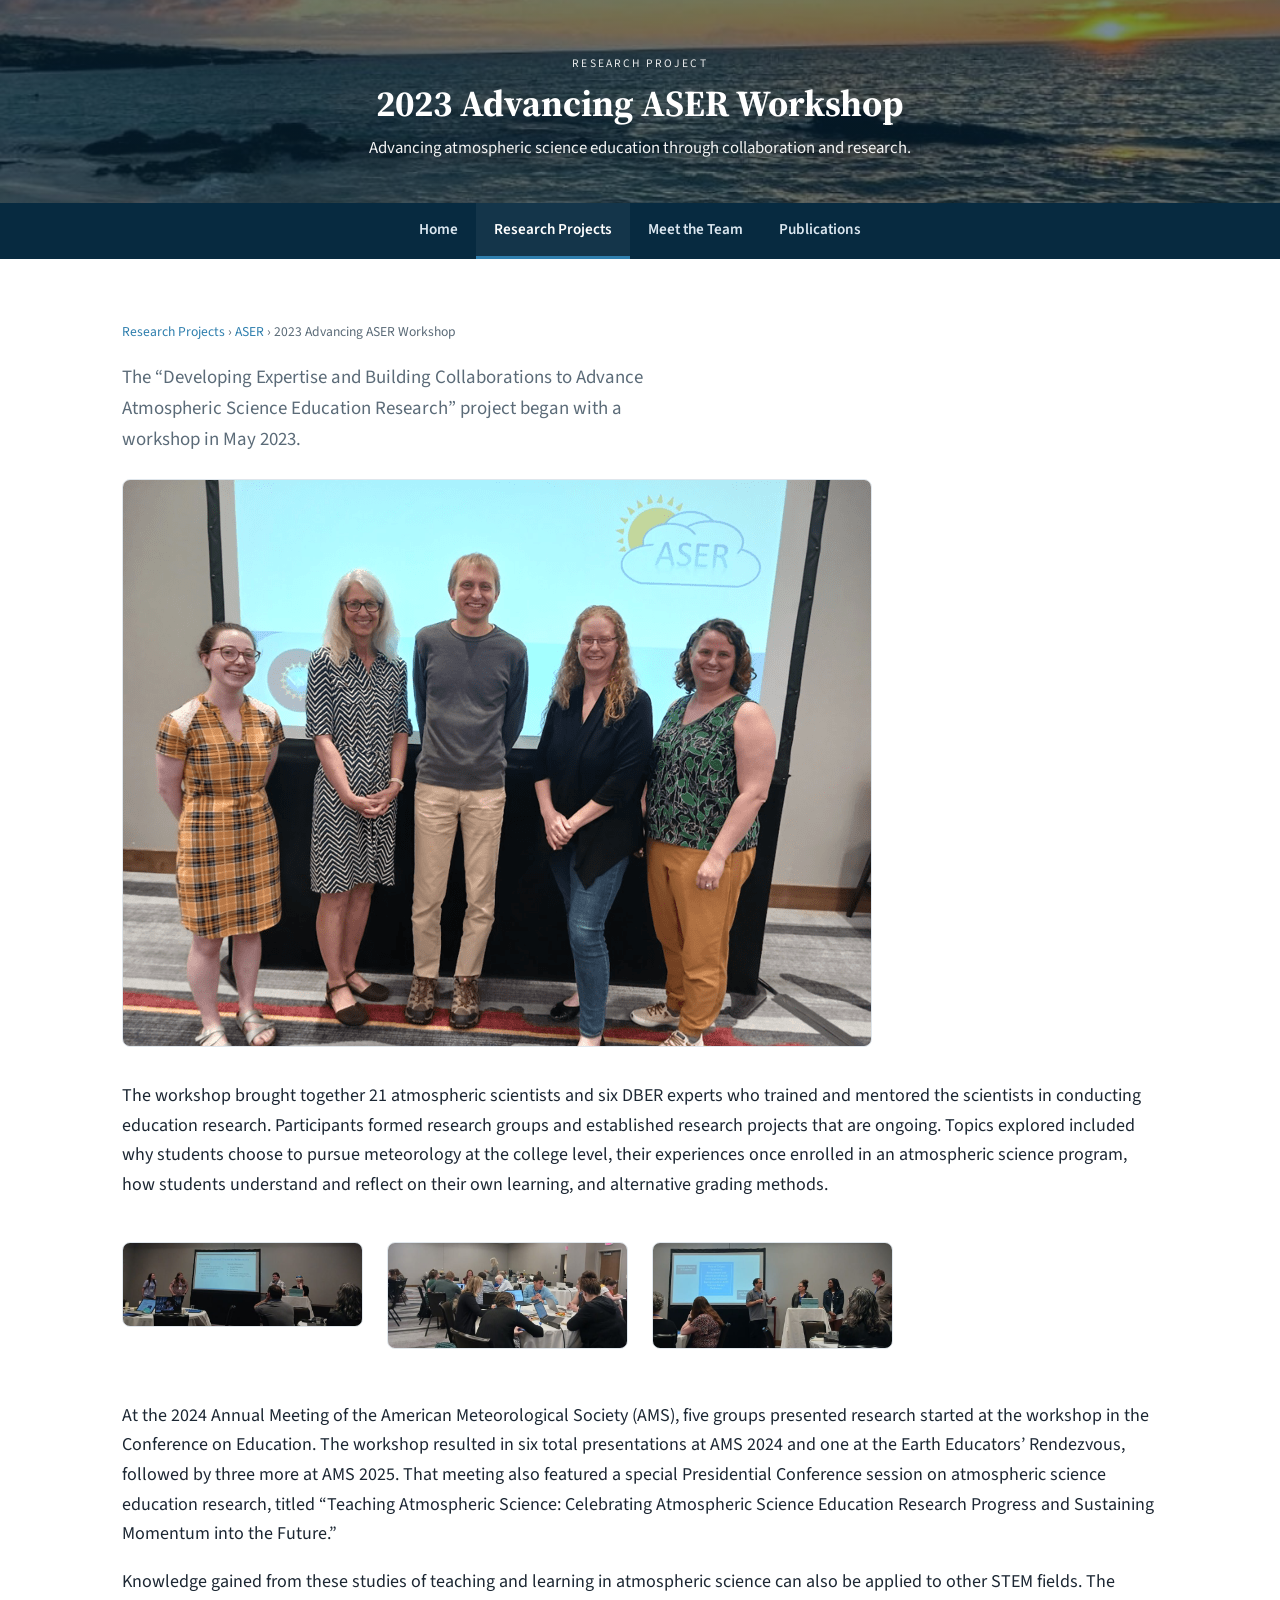
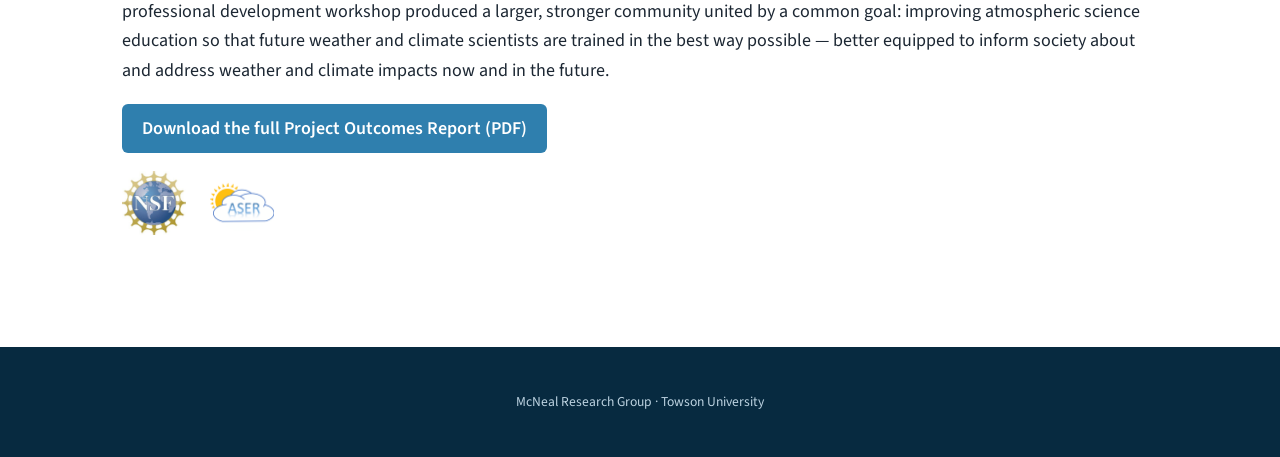
==== aser-workshop-2023.html @ b5f3be92 "Add files via upload" ====
<!DOCTYPE html>
<html lang="en">
<head>
<meta charset="UTF-8">
<meta name="viewport" content="width=device-width, initial-scale=1">
<title>2023 Advancing ASER Workshop — McNeal Research Group</title>
<link href="https://fonts.googleapis.com/css2?family=Source+Sans+3:wght@400;600;700&family=Source+Serif+4:wght@600;700&display=swap" rel="stylesheet">
<link rel="stylesheet" href="style.css">
</head>
<body>
<header class="site-header">
  <p class="eyebrow">Research Project</p>
  <h1>2023 Advancing ASER Workshop</h1>
  <p class="tagline">Advancing atmospheric science education through collaboration and research.</p>
</header>
<nav class="main"><ul>
  <li><a href="index.html">Home</a></li>
  <li><a href="research.html" class="active">Research Projects</a></li>
  <li><a href="team.html">Meet the Team</a></li>
  <li><a href="publications.html">Publications</a></li>
</ul></nav>
<main>
  <p class="crumb"><a href="research.html">Research Projects</a> &rsaquo; <a href="aser.html">ASER</a> &rsaquo; 2023 Advancing ASER Workshop</p>
  <section>
    <p class="lead">The &ldquo;Developing Expertise and Building Collaborations to Advance Atmospheric Science Education Research&rdquo; project began with a workshop in May 2023.</p>
    <figure><img src="images/aser1.png" alt="2023 Advancing ASER Workshop participants"></figure>
    <p>The workshop brought together 21 atmospheric scientists and six DBER experts who trained and mentored the scientists in conducting education research. Participants formed research groups and established research projects that are ongoing. Topics explored included why students choose to pursue meteorology at the college level, their experiences once enrolled in an atmospheric science program, how students understand and reflect on their own learning, and alternative grading methods.</p>
    <div class="grid" style="grid-template-columns:repeat(auto-fill,minmax(220px,1fr));margin-top:16px;">
      <figure><img src="images/aser2.jpg" alt="Workshop participants collaborating"></figure>
      <figure><img src="images/aser3.jpg" alt="Workshop session"></figure>
      <figure><img src="images/aser4.jpg" alt="Workshop participants"></figure>
    </div>
    <p>At the 2024 Annual Meeting of the American Meteorological Society (AMS), five groups presented research started at the workshop in the Conference on Education. The workshop resulted in six total presentations at AMS 2024 and one at the Earth Educators&rsquo; Rendezvous, followed by three more at AMS 2025. That meeting also featured a special Presidential Conference session on atmospheric science education research, titled &ldquo;Teaching Atmospheric Science: Celebrating Atmospheric Science Education Research Progress and Sustaining Momentum into the Future.&rdquo;</p>
    <p>Knowledge gained from these studies of teaching and learning in atmospheric science can also be applied to other STEM fields. The professional development workshop produced a larger, stronger community united by a common goal: improving atmospheric science education so that future weather and climate scientists are trained in the best way possible &mdash; better equipped to inform society about and address weather and climate impacts now and in the future.</p>
    <p><a class="btn" href="docs/aser-workshop-2023-outcomes-report.pdf">Download the full Project Outcomes Report (PDF)</a></p>
    <div class="funders">
      <img src="images/nsf-logo_ba604992-ed6d-46a7-8f5b-151b1c3e17e3-dddbeee6bfff2a1c-300x300.jpg" alt="National Science Foundation">
      <img src="images/aserlogo-2.png" alt="ASER">
    </div>
  </section>
</main>
<footer><p>McNeal Research Group · Towson University</p></footer>
</body>
</html>
---- style.css ----
/* McNeal Research Group — Spatial Thinking in Fluid-Earth Science */
:root{
  --ocean:#0b3d5c;
  --ocean-deep:#072a40;
  --sky:#2f7fae;
  --sky-light:#cfe6f2;
  --sand:#f4efe6;
  --ink:#1c2733;
  --muted:#5b6b78;
  --line:#dfe6ec;
  --white:#ffffff;
  --max:1080px;
}
*{box-sizing:border-box;}
html{scroll-behavior:smooth;}
body{
  margin:0;
  font-family:"Source Sans 3","Segoe UI",Helvetica,Arial,sans-serif;
  color:var(--ink);
  line-height:1.65;
  background:var(--white);
  font-size:18px;
}
h1,h2,h3{font-family:"Source Serif 4",Georgia,"Times New Roman",serif;line-height:1.2;color:var(--ocean-deep);}
a{color:var(--sky);text-decoration:none;}
a:hover{text-decoration:underline;}
img{max-width:100%;height:auto;}

/* Header / hero */
.site-header{
  position:relative;
  background:linear-gradient(180deg,rgba(7,42,64,.55),rgba(7,42,64,.55)),
    url("images/cropped-cropped-Sea-and-Sky-d1e296ee5d2b7846-5-1.jpg") center/cover no-repeat;
  color:var(--white);
  text-align:center;
  padding:54px 20px 40px;
}
.site-header .eyebrow{letter-spacing:.18em;text-transform:uppercase;font-size:.72rem;opacity:.9;margin:0 0 8px;}
.site-header h1{color:#fff;font-size:2.3rem;margin:0;}
.site-header .tagline{margin:10px 0 0;font-size:1.05rem;opacity:.95;}

/* Nav */
nav.main{
  background:var(--ocean-deep);
  position:sticky;top:0;z-index:50;
}
nav.main ul{
  list-style:none;margin:0;padding:0;
  max-width:var(--max);margin-inline:auto;
  display:flex;flex-wrap:wrap;justify-content:center;
}
nav.main a{
  display:block;color:#dbe7f0;padding:14px 18px;font-size:.95rem;font-weight:600;
  text-decoration:none;border-bottom:3px solid transparent;
}
nav.main a:hover,nav.main a.active{color:#fff;border-bottom-color:var(--sky);background:rgba(255,255,255,.05);}

/* Layout */
main{max-width:var(--max);margin:0 auto;padding:48px 22px 24px;}
.lead{font-size:1.18rem;color:var(--muted);max-width:62ch;}
section{margin-bottom:40px;}
h2{font-size:1.7rem;border-bottom:2px solid var(--line);padding-bottom:8px;margin-top:0;}
h3{font-size:1.25rem;}

/* Breadcrumb */
.crumb{font-size:.85rem;color:var(--muted);margin-bottom:6px;}
.crumb a{color:var(--sky);}

/* Cards grid */
.grid{display:grid;grid-template-columns:repeat(auto-fill,minmax(280px,1fr));gap:24px;}
.card{
  border:1px solid var(--line);border-radius:10px;overflow:hidden;background:var(--white);
  display:flex;flex-direction:column;transition:box-shadow .15s,transform .15s;
}
.card:hover{box-shadow:0 8px 24px rgba(11,61,92,.12);transform:translateY(-2px);}
.card .thumb{aspect-ratio:3/2;background:var(--sky-light) center/cover no-repeat;}
.card .body{padding:16px 18px;}
.card h3{margin:0 0 6px;font-size:1.1rem;}
.card p{margin:0;color:var(--muted);font-size:.95rem;}
.card a.stretched{position:absolute;}

/* People grid */
.people{display:grid;grid-template-columns:repeat(auto-fill,minmax(180px,1fr));gap:26px;}
.person{text-align:center;}
.person img{width:150px;height:150px;border-radius:50%;object-fit:cover;border:4px solid var(--sky-light);}
.person .name{font-weight:700;margin:10px 0 2px;color:var(--ocean-deep);}
.person .role{font-size:.85rem;color:var(--muted);}
.person .aff{font-size:.8rem;color:var(--muted);font-style:italic;}

/* Publications */
.pub-list{list-style:none;padding:0;margin:0;}
.pub-list li{
  padding:16px 0;border-bottom:1px solid var(--line);
  display:flex;gap:14px;align-items:baseline;
}
.pub-list li::before{content:"▸";color:var(--sky);font-size:1.1rem;}

/* Callouts */
.note{
  background:var(--sand);border-left:4px solid var(--sky);
  padding:14px 18px;border-radius:0 8px 8px 0;font-size:.92rem;color:var(--muted);
}
.funders{display:flex;flex-wrap:wrap;gap:24px;align-items:center;margin-top:18px;}
.funders img{height:64px;width:auto;}

figure{margin:24px 0;}
figure img{border-radius:8px;border:1px solid var(--line);}
figcaption{font-size:.85rem;color:var(--muted);margin-top:6px;}

/* Buttons */
.btn{display:inline-block;background:var(--sky);color:#fff;padding:10px 20px;border-radius:6px;font-weight:600;}
.btn:hover{background:var(--ocean);text-decoration:none;}

/* Footer */
footer{
  background:var(--ocean-deep);color:#bcd2e0;margin-top:48px;
  padding:30px 22px;text-align:center;font-size:.85rem;
}
footer a{color:#9fd0ea;}

@media(max-width:600px){
  body{font-size:17px;}
  .site-header h1{font-size:1.6rem;}
  nav.main a{padding:11px 12px;font-size:.85rem;}
}
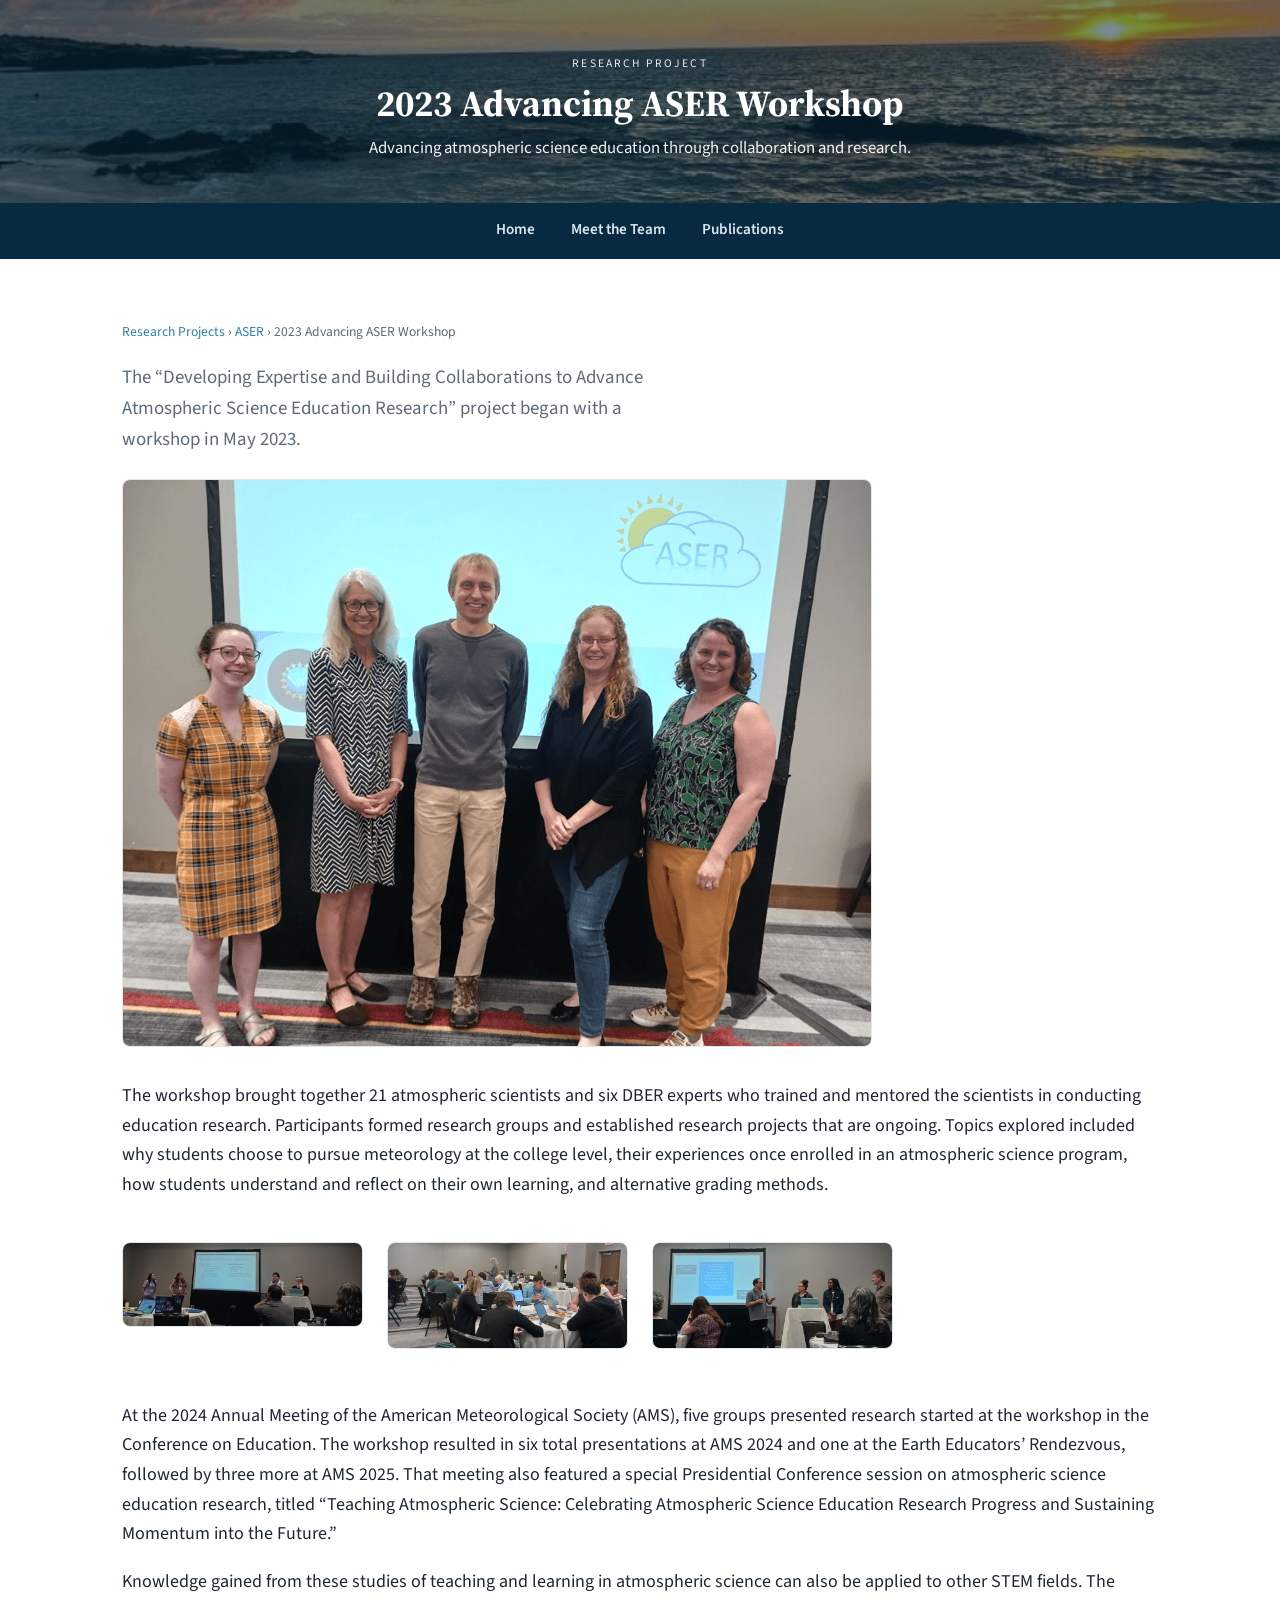
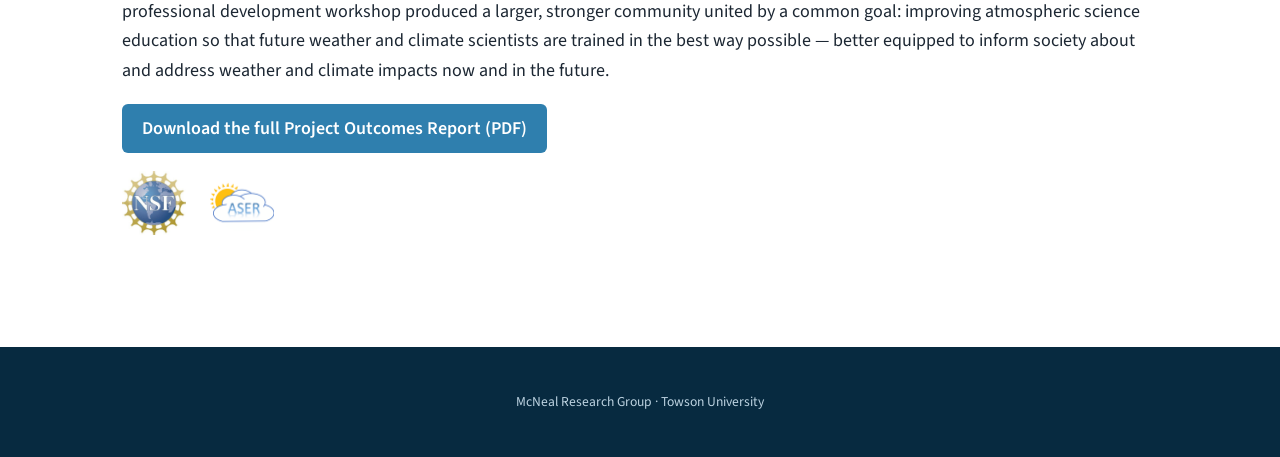
==== commit 53ba65ee: "Remove redundant Research Projects nav tab (consolidated into Home)" ====
--- a/aser-workshop-2023.html
+++ b/aser-workshop-2023.html
@@ -15,12 +15,11 @@
 </header>
 <nav class="main"><ul>
   <li><a href="index.html">Home</a></li>
-  <li><a href="research.html" class="active">Research Projects</a></li>
   <li><a href="team.html">Meet the Team</a></li>
   <li><a href="publications.html">Publications</a></li>
 </ul></nav>
 <main>
-  <p class="crumb"><a href="research.html">Research Projects</a> &rsaquo; <a href="aser.html">ASER</a> &rsaquo; 2023 Advancing ASER Workshop</p>
+  <p class="crumb"><a href="index.html#projects">Research Projects</a> &rsaquo; <a href="aser.html">ASER</a> &rsaquo; 2023 Advancing ASER Workshop</p>
   <section>
     <p class="lead">The &ldquo;Developing Expertise and Building Collaborations to Advance Atmospheric Science Education Research&rdquo; project began with a workshop in May 2023.</p>
     <figure><img src="images/aser1.png" alt="2023 Advancing ASER Workshop participants"></figure>
